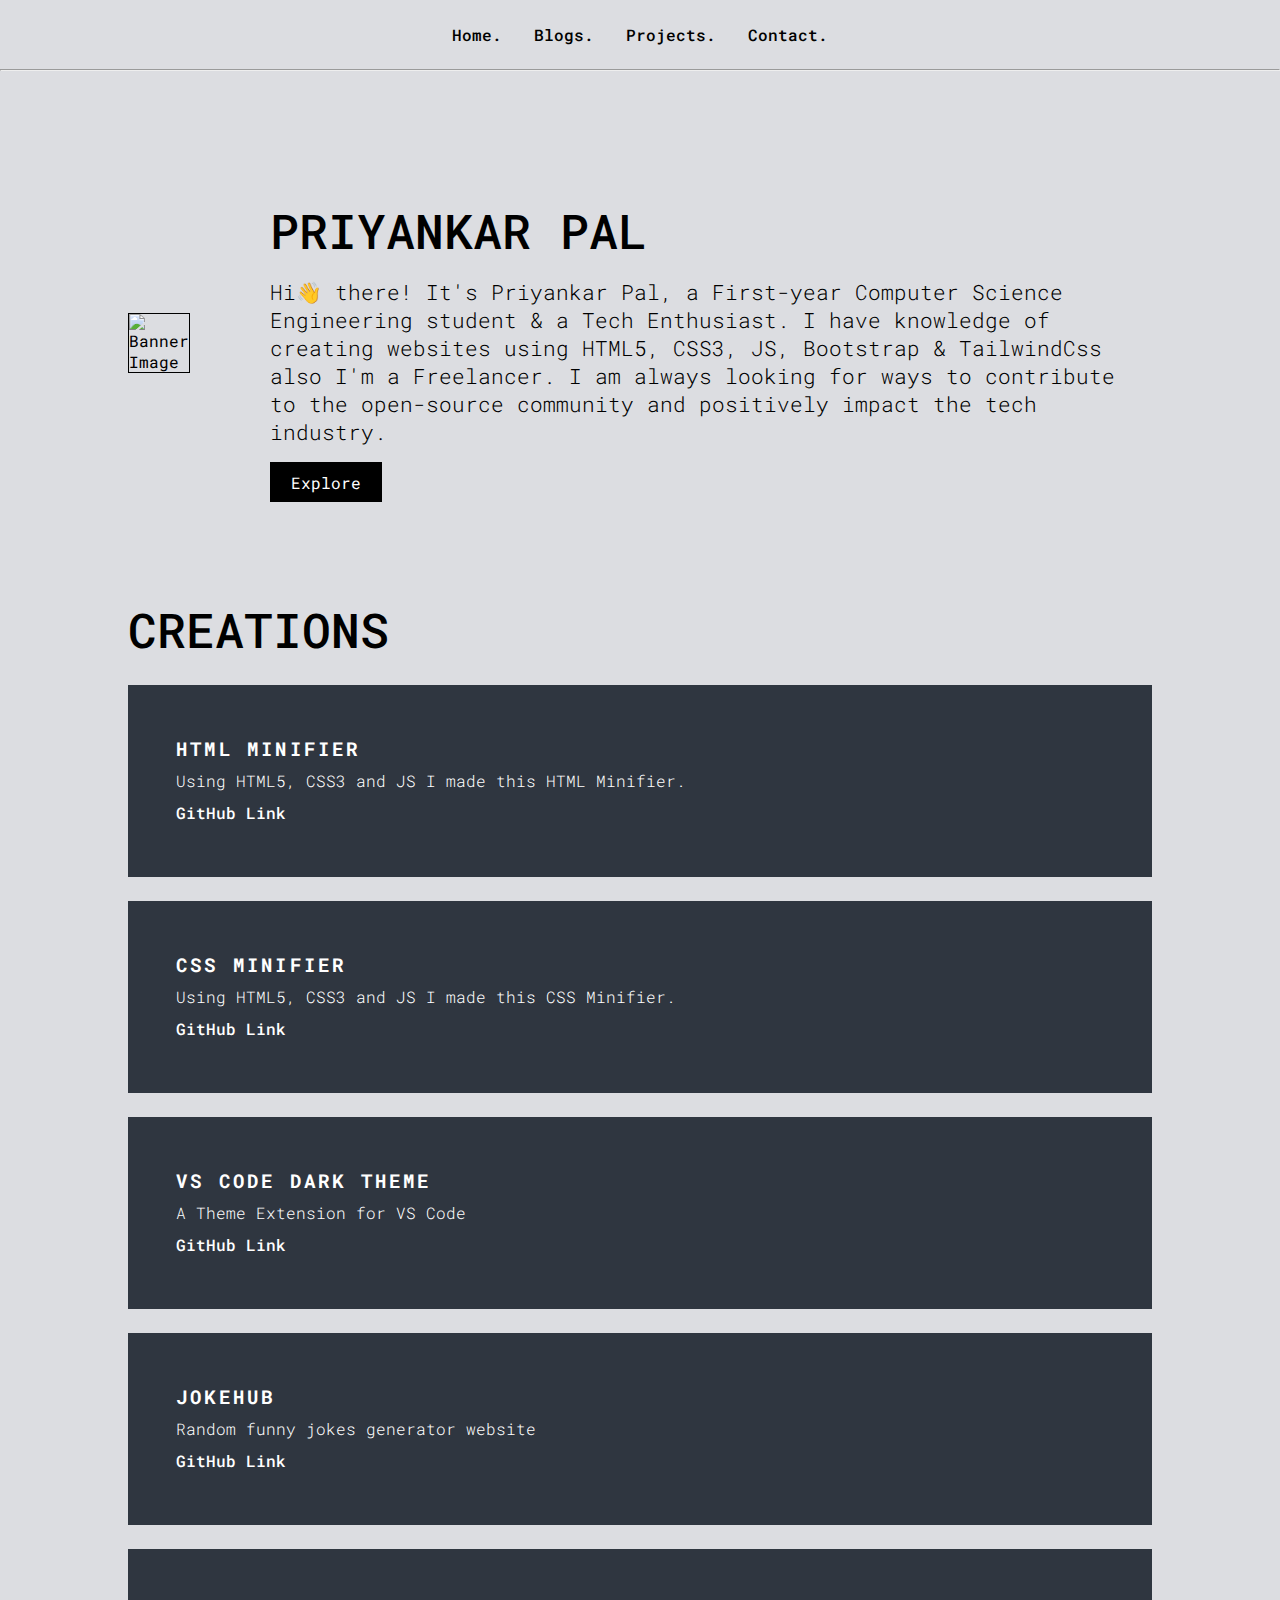
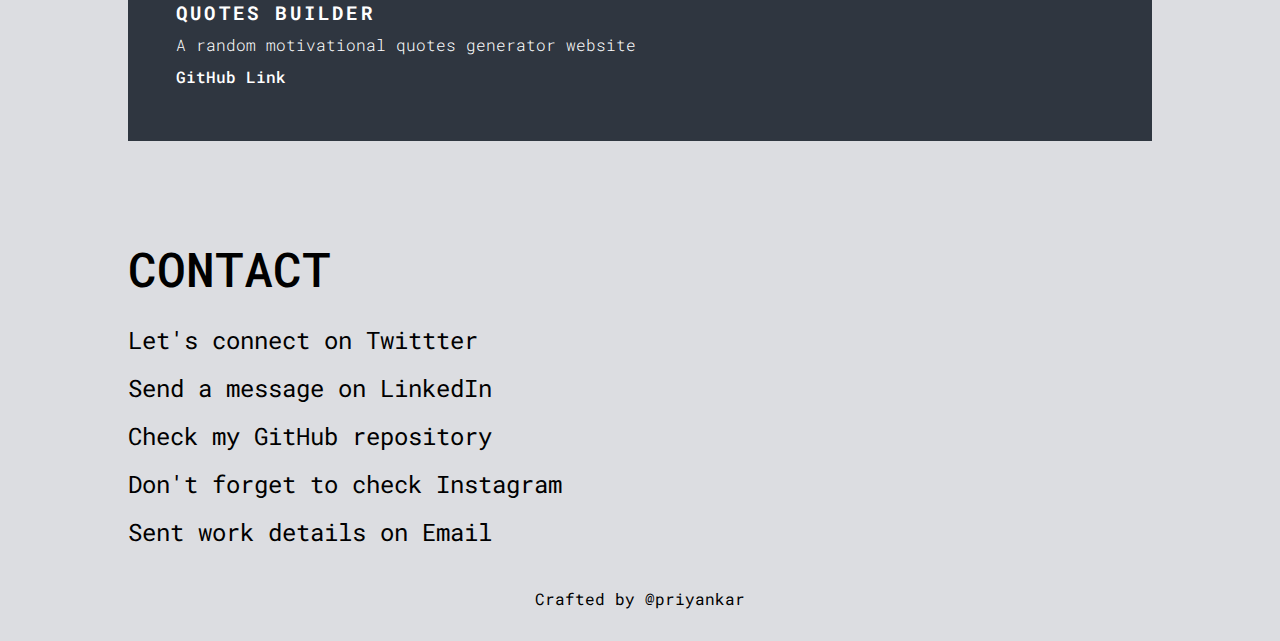
==== index.html @ 9cdda9f2 "New code added" ====
<!DOCTYPE html>
<html lang="en">
<head>
    <meta charset="UTF-8">
    <meta http-equiv="X-UA-Compatible" content="IE=edge">
    <meta name="viewport" content="width=device-width, initial-scale=1.0">
    <title>It's Priyankar</title>
    <link rel="shortcut icon" href="/images/img.jpg" type="image/x-icon">
    <link rel="stylesheet" href="/SCSS/style.css">
</head>
<body>
    <!--  nav bar section -->
    <nav>
        <ul class="nav-items">
            <li><a href="index.html">Home.</a></li>
            <li><a href="https://hashnode.com/@priyankarpal" target="_blank">Blogs.</a></li>
            <li><a href="#projects-section">Projects.</a></li>
            <li><a href="#">Contact.</a></li>
        </ul>
    </nav>
    <hr>
    <!-- Banner section -->
    <section id="banner">
        <div class="left-bg">
            <img src="/images/img.jpg" class="banner-img" alt="Banner Image">
        </div>
        <div class="right-bg">
            <h2 class="name">Priyankar Pal</h2>
            <p class="desc">Hi👋 there! It's Priyankar Pal, a First-year Computer Science Engineering student & a Tech
                Enthusiast. I
                have knowledge
                of creating websites using HTML5, CSS3, JS, Bootstrap & TailwindCss also I'm a Freelancer. I am always
                looking for ways
                to contribute to the open-source community and positively impact the tech industry.</p>
            <div class="btn"><a href="#projects-section">Explore</a></div>
        </div>

    </section>

    <!-- Projects section -->
    <section id="projects-section">
        <h2 class="name">Creations</h2>

        <div class="card">
            <h3>HTML Minifier</h3>
            <p>Using HTML5, CSS3 and JS I made this HTML Minifier. </p>
            <a class="prj-link" href="https://github.com/priyankarpal/HTMLMinifier" target="_blank"><i
                    class="fa-brands fa-github"></i> GitHub Link</a>
        </div>
        <div class="card">
            <h3>CSS Minifier</h3>
            <p>Using HTML5, CSS3 and JS I made this CSS Minifier. </p>
            <a href="https://github.com/priyankarpal/CSSMinifier" target="_blank" class="prj-link"><i
                    class="fa-brands fa-github"></i> GitHub Link</a>

        </div>
        <div class="card">
            <h3>VS Code Dark Theme</h3>
            <p>A Theme Extension for VS Code </p>
            <a href="https://github.com/priyankarpal/DarkThemeVsCode" class="prj-link" target="_blank"><i
                    class="fa-brands fa-github"></i> GitHub Link</a>

        </div>
        <div class="card">
            <h3>JokeHub</h3>
            <p>Random funny jokes generator website </p>
            <a href="https://github.com/priyankarpal/JokeHub" class="prj-link" target="_blank"><i
                    class="fa-brands fa-github"></i>
                GitHub Link</a>

        </div>
        <div class="card">
            <h3>Quotes Builder</h3>
            <p>A random motivational quotes generator website </p>
            <a href="https://github.com/priyankarpal/quotesbuilder" target="_blank" class="prj-link"><i
                    class="fa-brands fa-github"></i> GitHub
                Link</a>

        </div>
    </section>
    <!-- Contact Sections -->

    <section id="contact-section">
        <h2 class="name">Contact</h2>
        <ul>
            <li><a href="https://twitter.com/priyankarpal" target="_blank">Let's connect on Twittter</a></li>
            <li><a href="https://linkedin.com/in/priyankarpal" target="_blank">Send a message on LinkedIn</a></li>
            <li><a href="https://github.com/priyankarpal" target="_blank">Check my GitHub repository</a></li>
            <li><a href="https://instagram.com/priyankarpal1" target="_blank">Don't forget to check Instagram</a></li>
            <li><a href="mailto:priyankarpal9@gmail.com"></a>Sent work details on Email</li>



        </ul>
    </section>

    <footer>Crafted by @priyankar</footer>
    <!-- Fontawesome icon -->
    <script src="https://kit.fontawesome.com/9228e186f4.js" crossorigin="anonymous"></script>
</body>
</html>
---- SCSS/style.css ----
@import url("https://fonts.googleapis.com/css2?family=Roboto+Mono:wght@300;500&display=swap");
*:hover {
  cursor: url("https://img.icons8.com/ios/50/000000/cursor.png"), auto;
}

@media screen and (max-width: 768px) {
  .nav-items {
    align-items: center;
  }
  .nav-items li,
.nav-items a {
    font-size: 0.5rem;
    margin-block: 1rem;
  }
  #banner {
    flex-direction: column;
    align-items: center;
    gap: 2rem;
  }
  #banner .banner-img {
    height: 15rem;
  }
  #banner .name {
    font-size: 2rem;
  }
  #banner .desc {
    font-size: 1rem;
  }
  #banner .btn {
    height: 2rem;
    width: 5rem;
  }
}
* {
  margin: 0;
  padding: 0;
  box-sizing: border-box;
  font-family: "Roboto Mono", monospace;
  text-decoration: none;
  list-style: none;
}

body {
  height: 100vh;
  width: 100vw;
  background-color: #dcdde1;
}

.nav-items {
  display: flex;
  justify-content: center;
  align-items: center;
  margin-block: 1.5rem;
}
.nav-items li {
  margin-inline: 1rem;
}
.nav-items li a {
  color: #000;
  font-size: 1rem;
  font-weight: 500;
}
.nav-items li a:hover {
  color: #2f3640;
}

#banner {
  display: flex;
  justify-content: center;
  align-items: center;
  width: 80vw;
  margin-inline: auto;
  margin-top: 7rem;
  gap: 5rem;
}
#banner .banner-img {
  border: 0.1rem solid #000;
  height: 23rem;
}
#banner .name {
  font-size: 3rem;
  font-weight: 500;
  color: #000;
  margin-block: 1rem;
  text-transform: uppercase;
}
#banner .desc {
  font-size: 1.3rem;
  font-weight: 300;
  color: #000;
  margin-block: 1rem;
}
#banner .btn,
#banner a {
  color: #fff;
  background-color: #000;
  height: 2.5rem;
  width: 7rem;
  display: flex;
  justify-content: center;
  align-items: center;
}
#banner .btn:hover,
#banner a:hover {
  background-color: #2f3640;
}

#projects-section {
  flex-direction: column;
  width: 80vw;
  margin-inline: auto;
  margin-top: 6rem;
}
#projects-section .name {
  font-size: 3rem;
  font-weight: 500;
  color: #000;
  margin-block: 1rem;
  text-transform: uppercase;
}

.card {
  font-weight: 300;
  padding: 3rem;
  line-height: 2rem;
  margin-block: 1.5rem;
  color: #fff;
  max-height: 50vh;
  background-color: #2f3640;
}
.card h3 {
  text-transform: uppercase;
  letter-spacing: 0.2rem;
}
.card .prj-link {
  font-weight: 500;
  color: #fff;
}
.card .prj-link:hover {
  color: #000;
}
.card:hover {
  background-color: #718093;
}

#contact-section {
  flex-direction: column;
  width: 80vw;
  margin-inline: auto;
  margin-top: 6rem;
}
#contact-section .name {
  font-size: 3rem;
  font-weight: 500;
  color: #000;
  margin-block: 1rem;
  text-transform: uppercase;
}
#contact-section li,
#contact-section a {
  font-size: 1.5rem;
  color: #000;
}
#contact-section li:hover,
#contact-section a:hover {
  color: #2f3640;
}
#contact-section ul {
  line-height: 3rem;
}

footer {
  display: flex;
  justify-content: center;
  align-items: center;
  padding-block: 2rem;
}/*# sourceMappingURL=style.css.map */
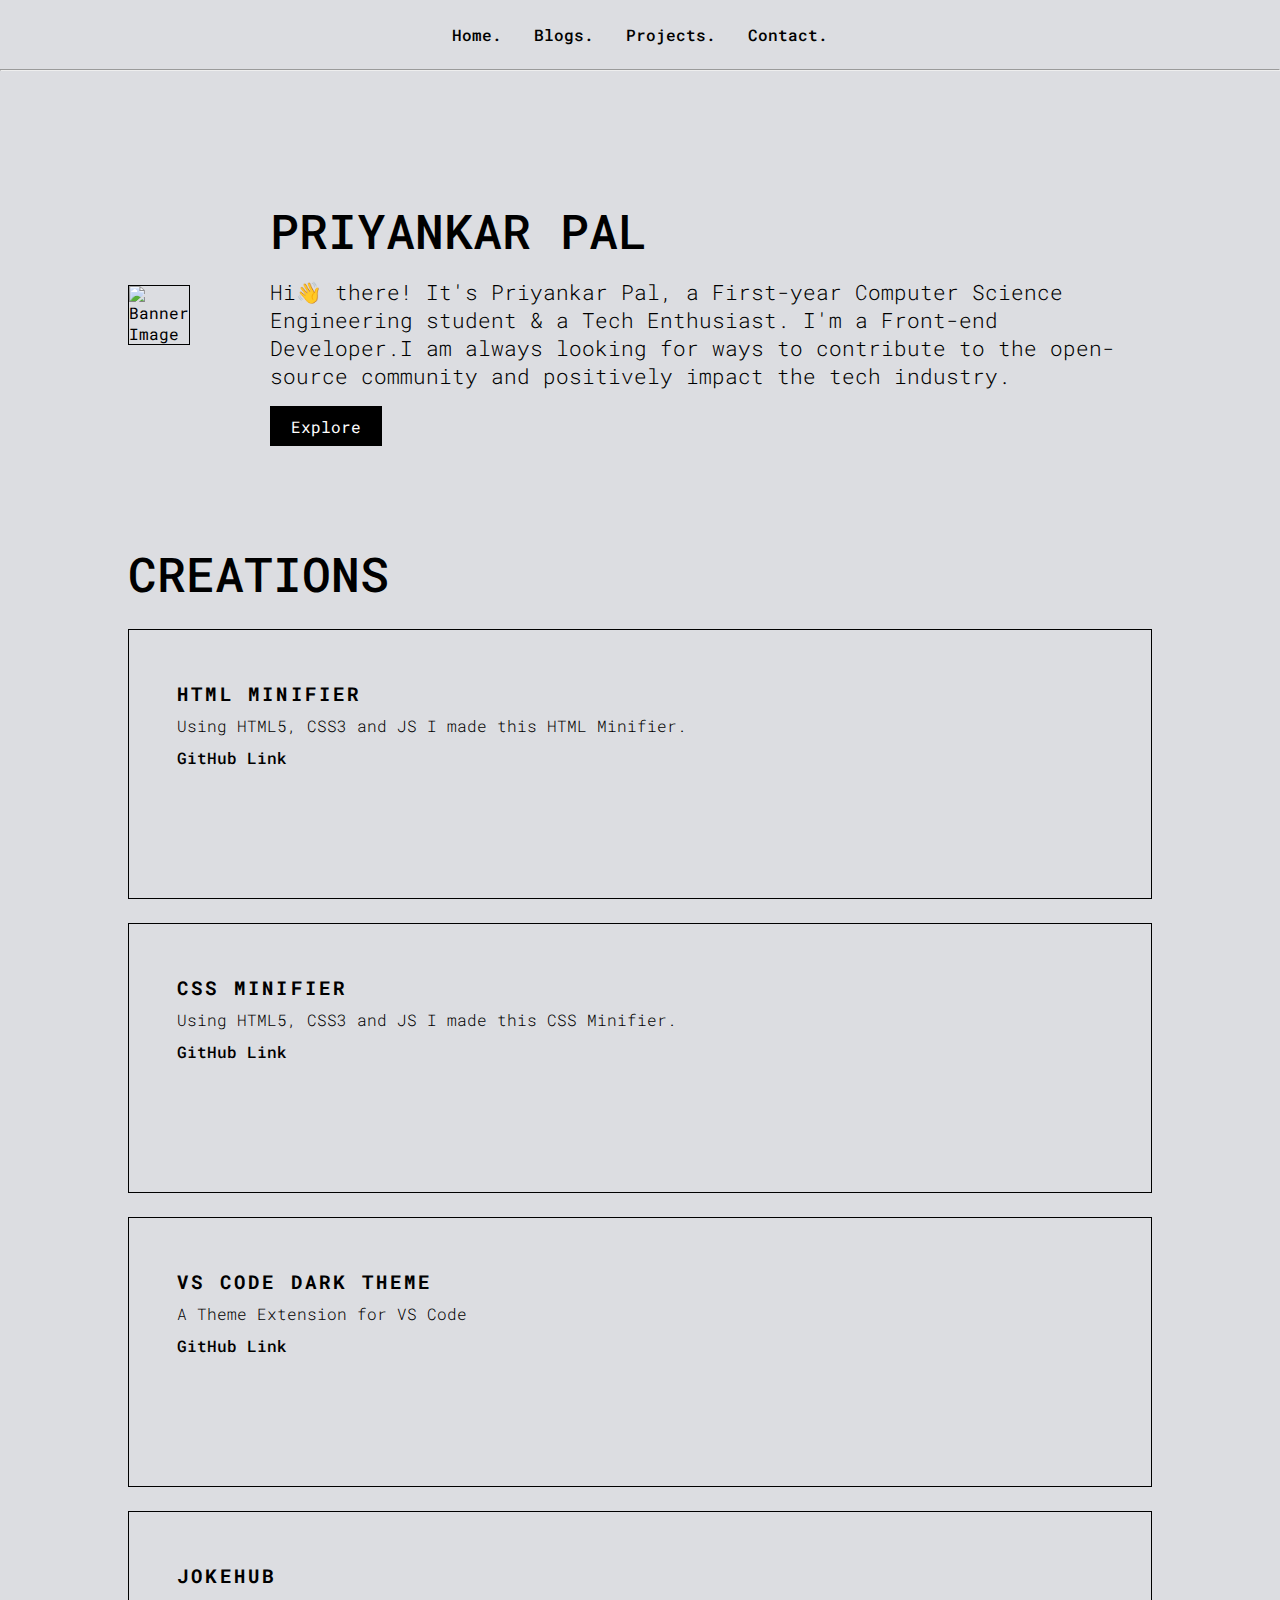
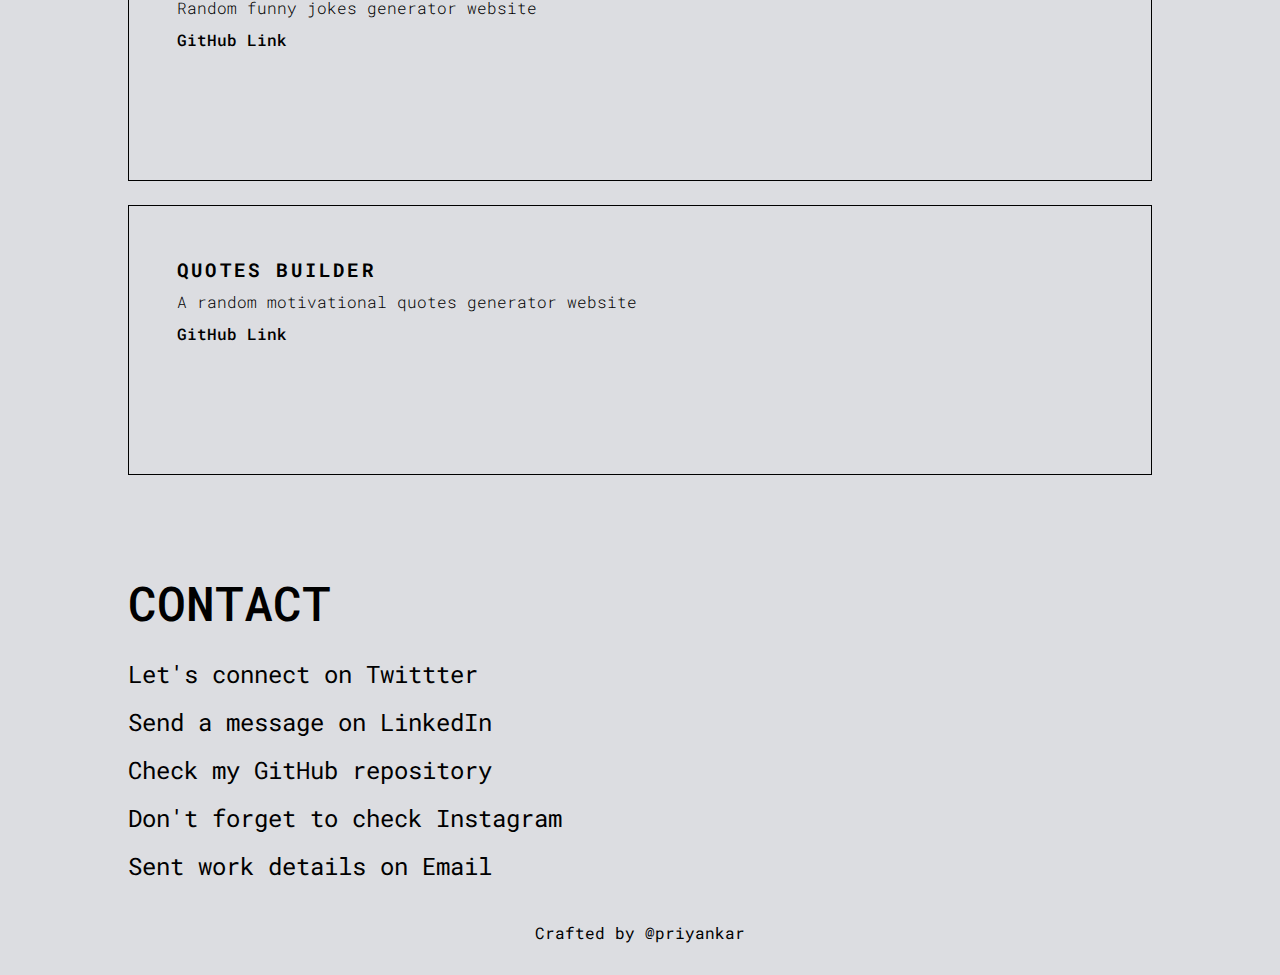
==== commit a7573177: "About udated" ====
--- a/index.html
+++ b/index.html
@@ -27,9 +27,7 @@
         <div class="right-bg">
             <h2 class="name">Priyankar Pal</h2>
             <p class="desc">Hi👋 there! It's Priyankar Pal, a First-year Computer Science Engineering student & a Tech
-                Enthusiast. I
-                have knowledge
-                of creating websites using HTML5, CSS3, JS, Bootstrap & TailwindCss also I'm a Freelancer. I am always
+                Enthusiast. I'm a Front-end Developer.I am always
                 looking for ways
                 to contribute to the open-source community and positively impact the tech industry.</p>
             <div class="btn"><a href="#projects-section">Explore</a></div>
--- a/SCSS/style.css
+++ b/SCSS/style.css
@@ -124,23 +124,19 @@
   padding: 3rem;
   line-height: 2rem;
   margin-block: 1.5rem;
-  color: #fff;
-  max-height: 50vh;
-  background-color: #2f3640;
+  min-height: 30vh;
+  border: 0.1rem solid black;
 }
 .card h3 {
   text-transform: uppercase;
   letter-spacing: 0.2rem;
 }
 .card .prj-link {
+  color: #000;
   font-weight: 500;
-  color: #fff;
 }
 .card .prj-link:hover {
   color: #000;
-}
-.card:hover {
-  background-color: #718093;
 }
 
 #contact-section {
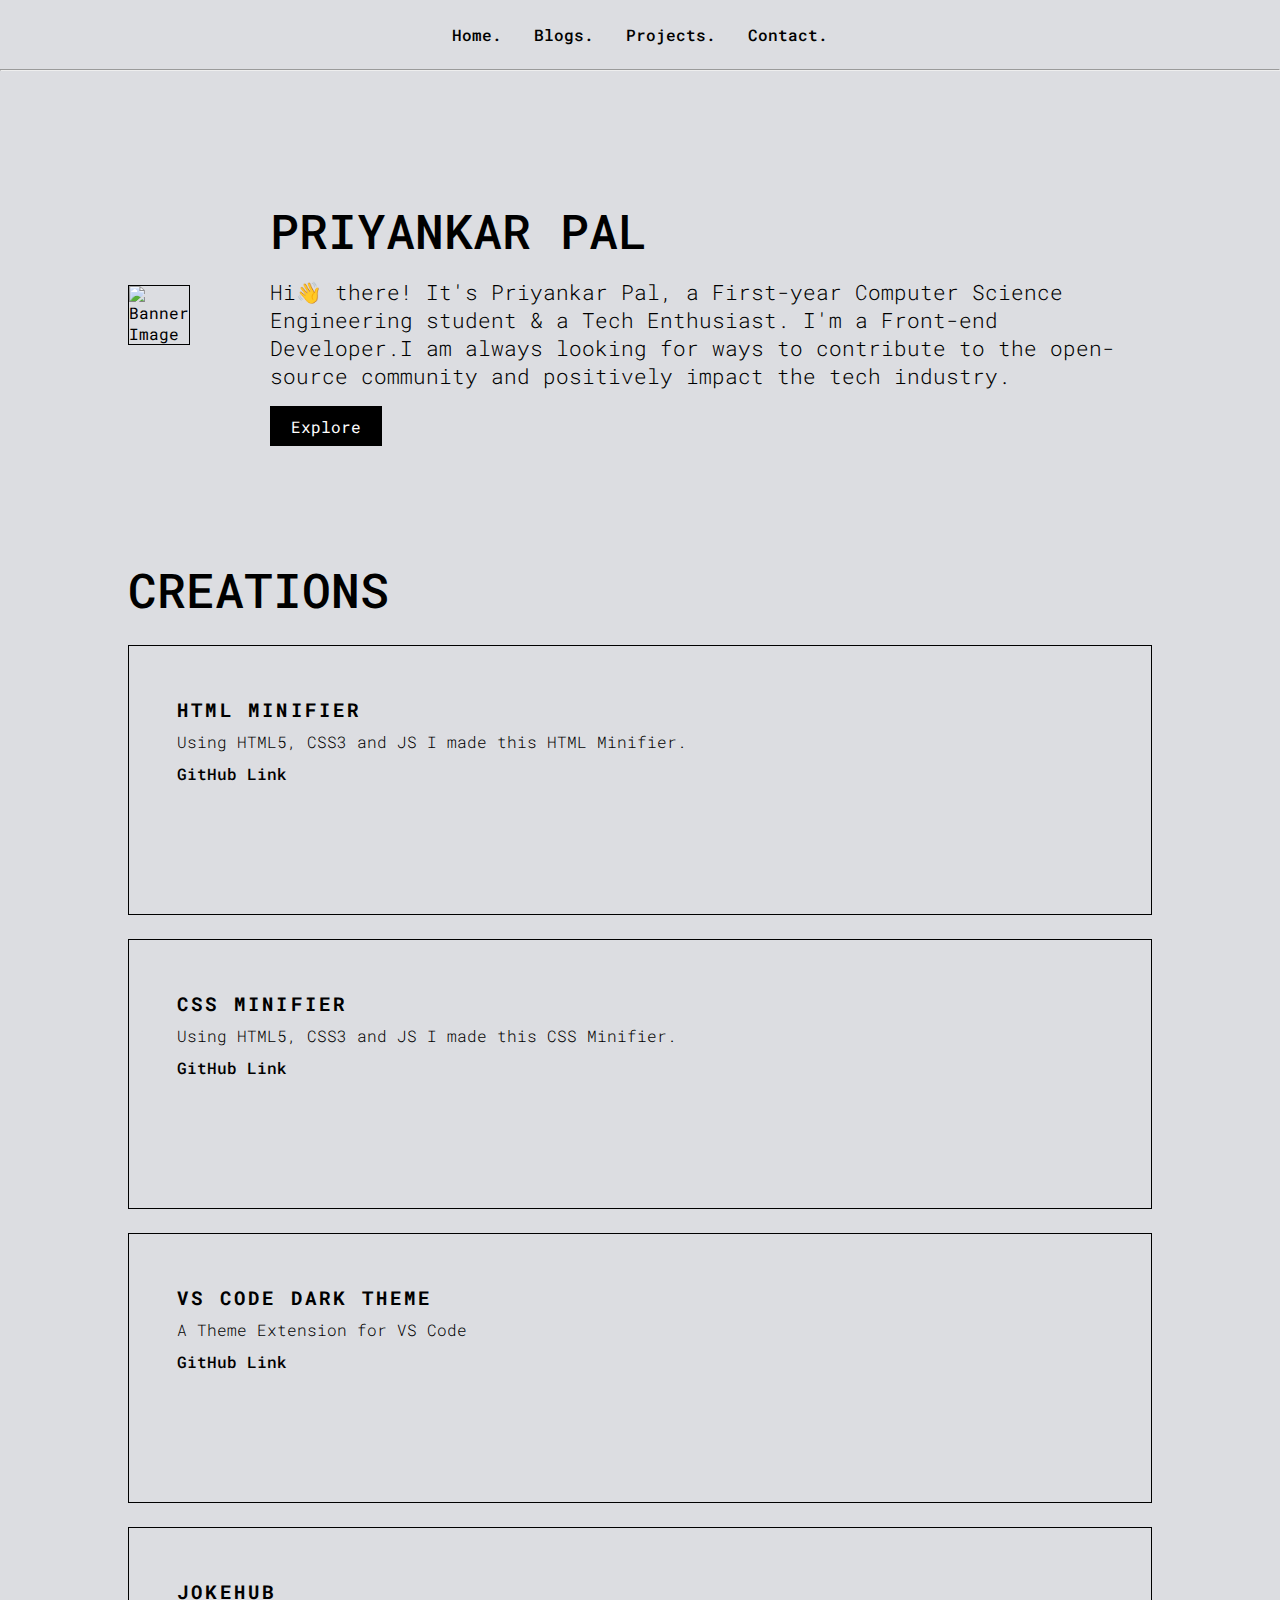
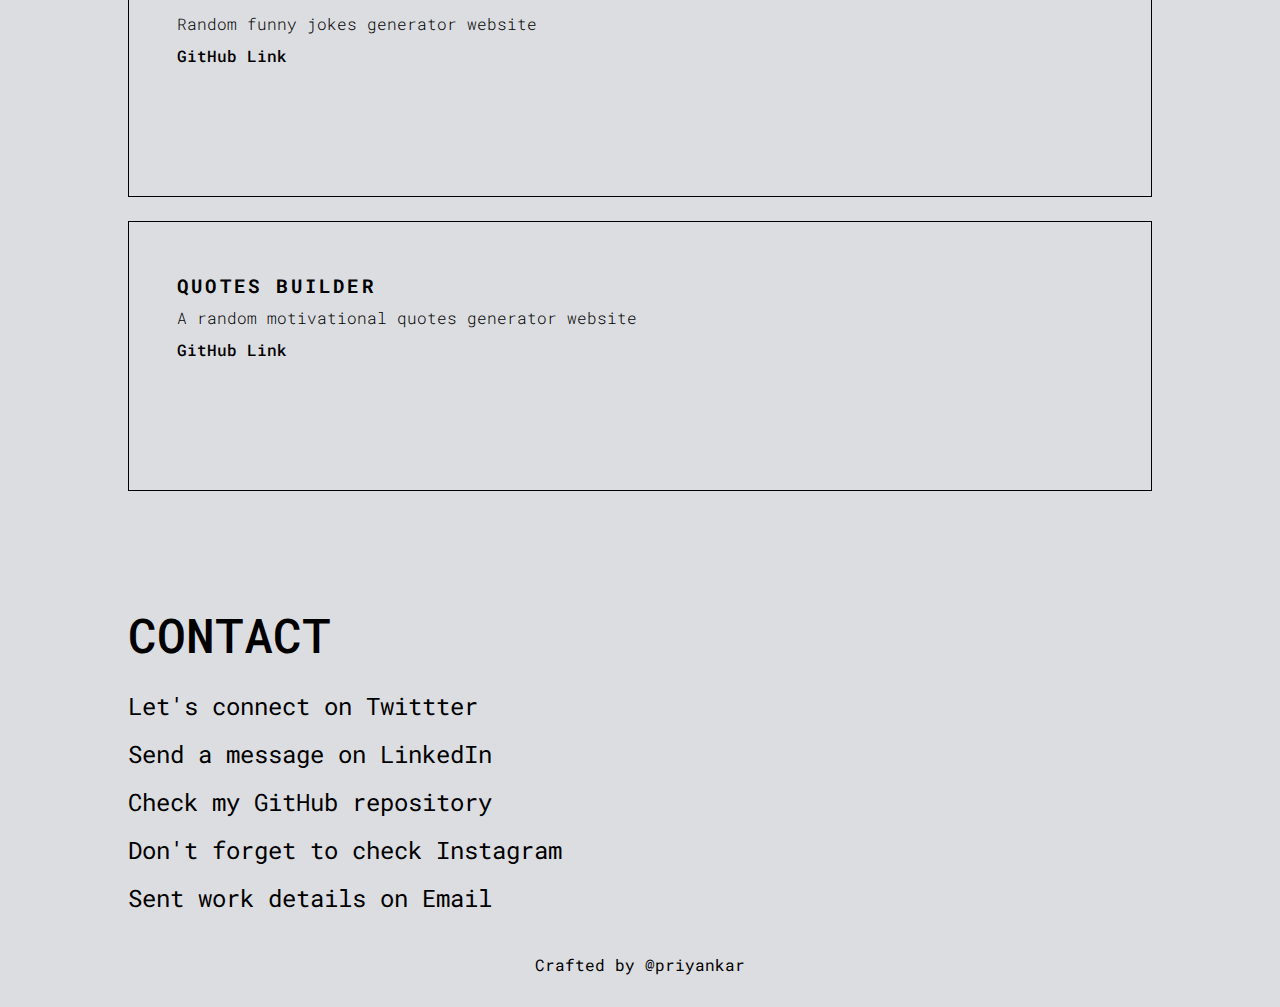
==== commit 46a21bc5: "udated" ====
--- a/index.html
+++ b/index.html
@@ -75,7 +75,12 @@
                 Link</a>
 
         </div>
+
     </section>
+
+
+
+
     <!-- Contact Sections -->
 
     <section id="contact-section">
--- a/SCSS/style.css
+++ b/SCSS/style.css
@@ -109,7 +109,7 @@
   flex-direction: column;
   width: 80vw;
   margin-inline: auto;
-  margin-top: 6rem;
+  margin-top: 7rem;
 }
 #projects-section .name {
   font-size: 3rem;
@@ -143,7 +143,7 @@
   flex-direction: column;
   width: 80vw;
   margin-inline: auto;
-  margin-top: 6rem;
+  margin-top: 7rem;
 }
 #contact-section .name {
   font-size: 3rem;
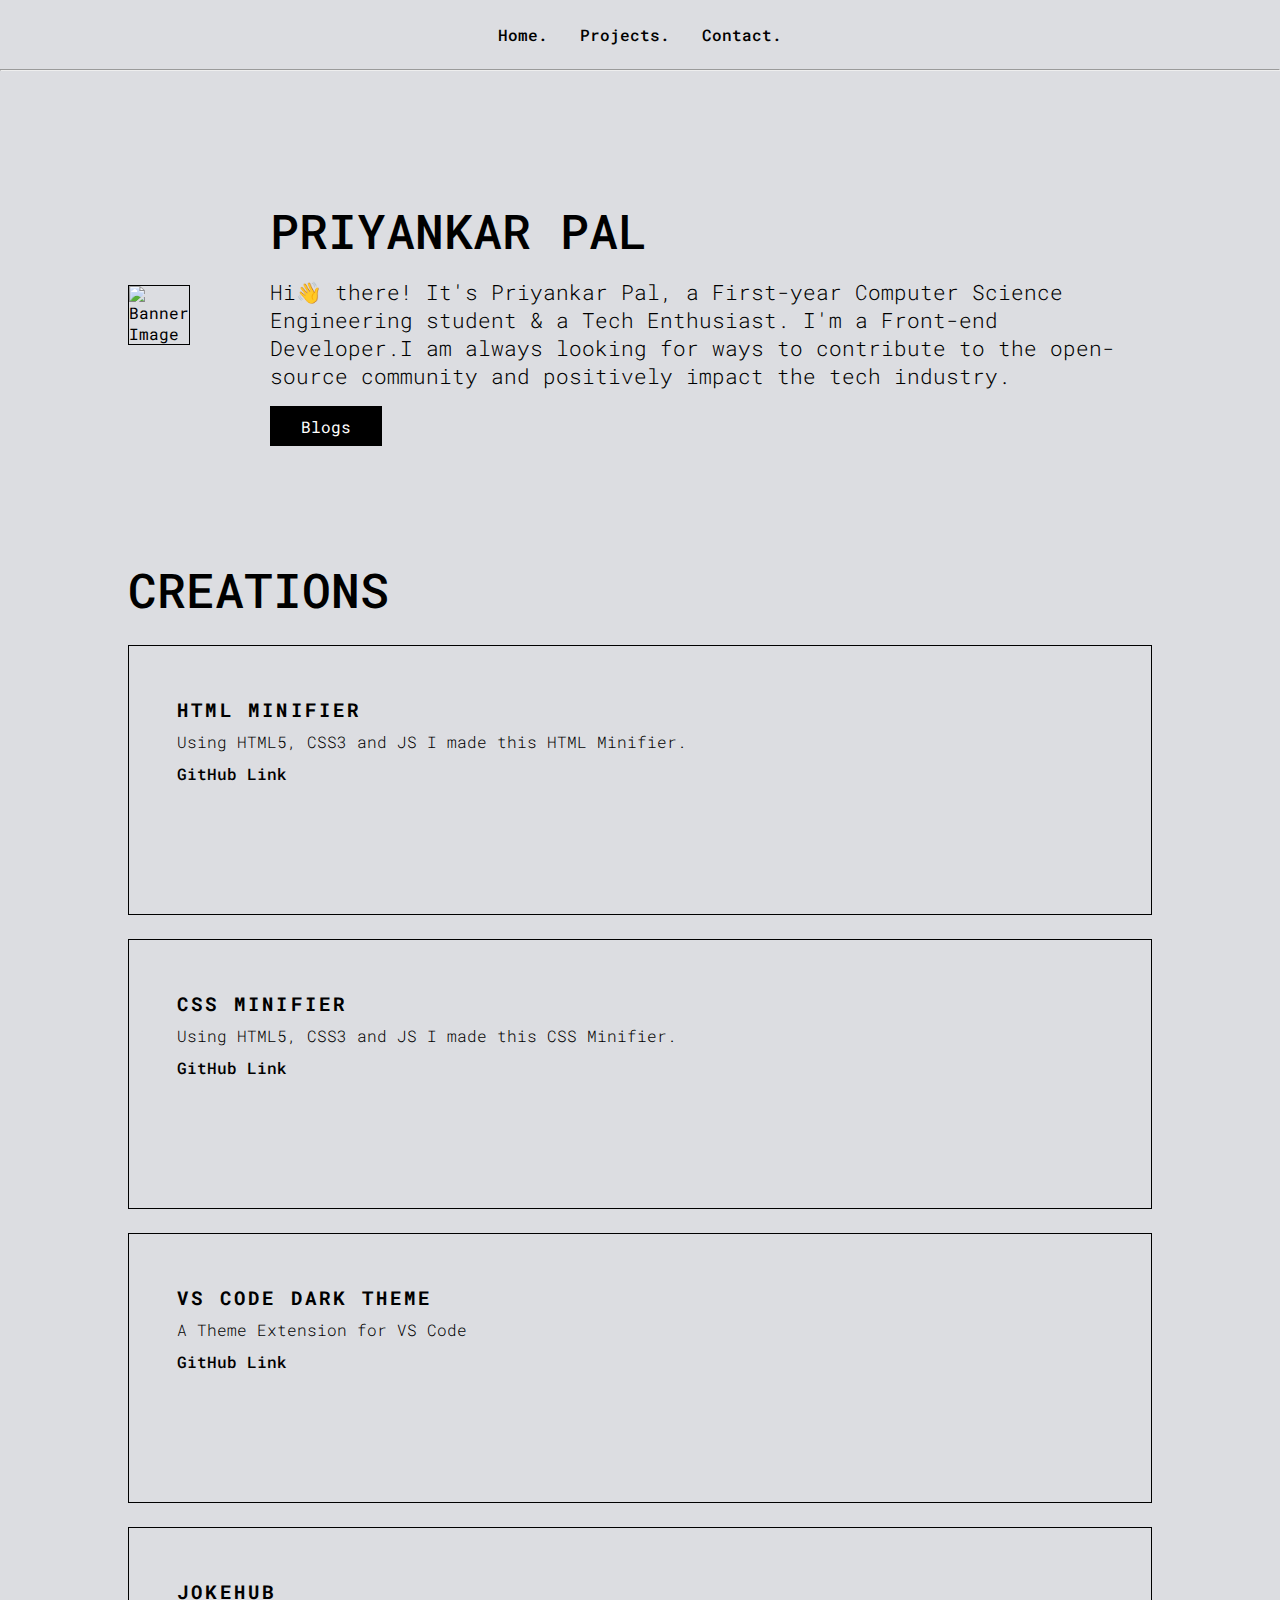
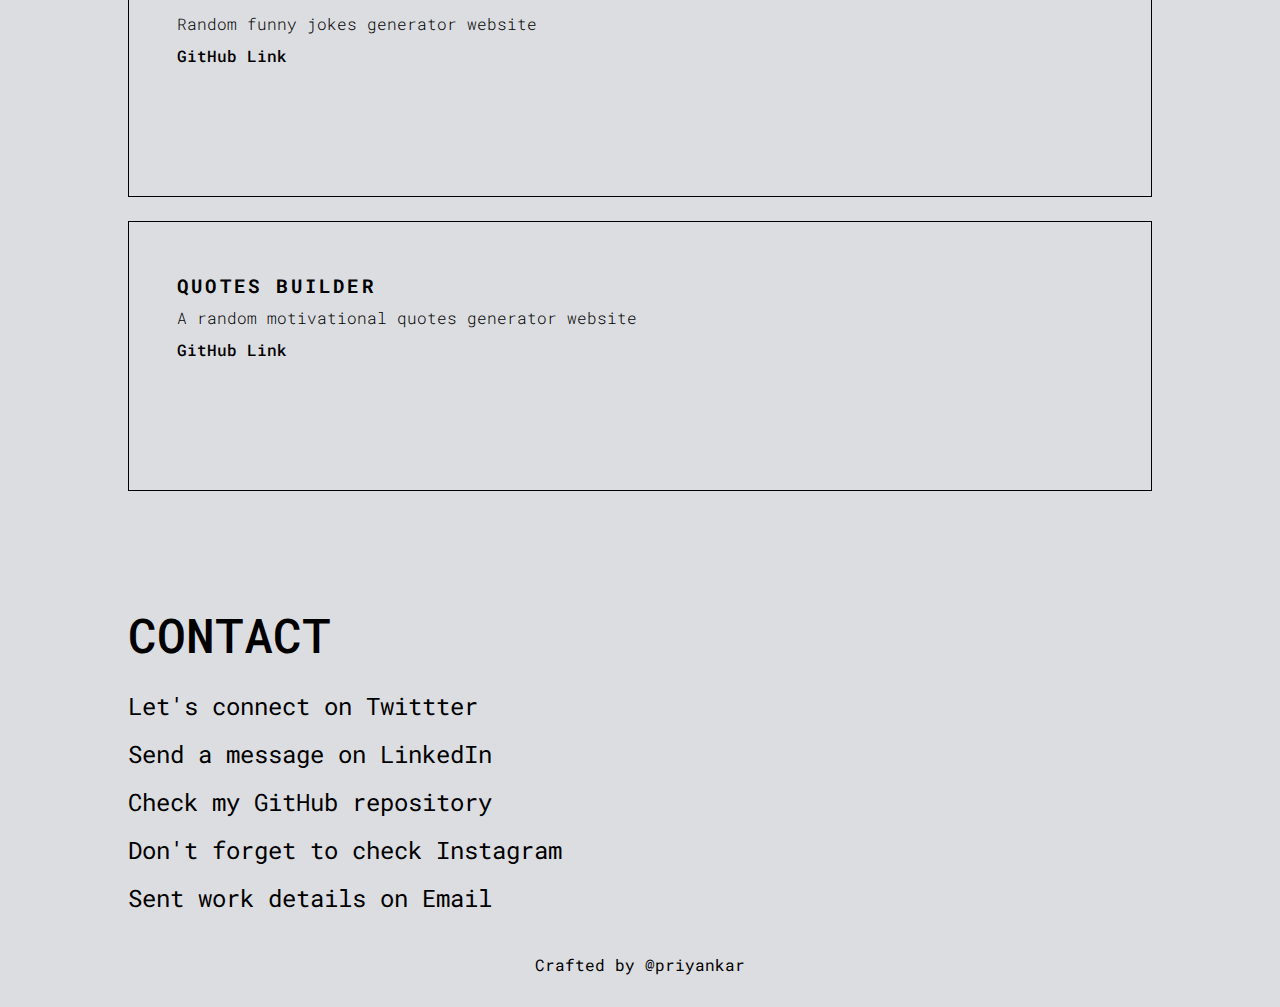
==== commit 436dd791: "Blogs added" ====
--- a/index.html
+++ b/index.html
@@ -13,7 +13,6 @@
     <nav>
         <ul class="nav-items">
             <li><a href="index.html">Home.</a></li>
-            <li><a href="https://hashnode.com/@priyankarpal" target="_blank">Blogs.</a></li>
             <li><a href="#projects-section">Projects.</a></li>
             <li><a href="#">Contact.</a></li>
         </ul>
@@ -30,7 +29,7 @@
                 Enthusiast. I'm a Front-end Developer.I am always
                 looking for ways
                 to contribute to the open-source community and positively impact the tech industry.</p>
-            <div class="btn"><a href="#projects-section">Explore</a></div>
+            <div class="btn"><a href="https://priyankarpal.hashnode.dev/" target="_blank">Blogs</a></div>
         </div>
 
     </section>
--- a/SCSS/style.css
+++ b/SCSS/style.css
@@ -3,22 +3,15 @@
   cursor: url("https://img.icons8.com/ios/50/000000/cursor.png"), auto;
 }
 
-@media screen and (max-width: 768px) {
-  .nav-items {
-    align-items: center;
-  }
-  .nav-items li,
-.nav-items a {
-    font-size: 0.5rem;
-    margin-block: 1rem;
+@media screen and (max-width: 48em) {
+  .nav-items li {
+    font-size: 0.2rem;
+    margin-block: 2rem;
   }
   #banner {
     flex-direction: column;
     align-items: center;
     gap: 2rem;
-  }
-  #banner .banner-img {
-    height: 15rem;
   }
   #banner .name {
     font-size: 2rem;
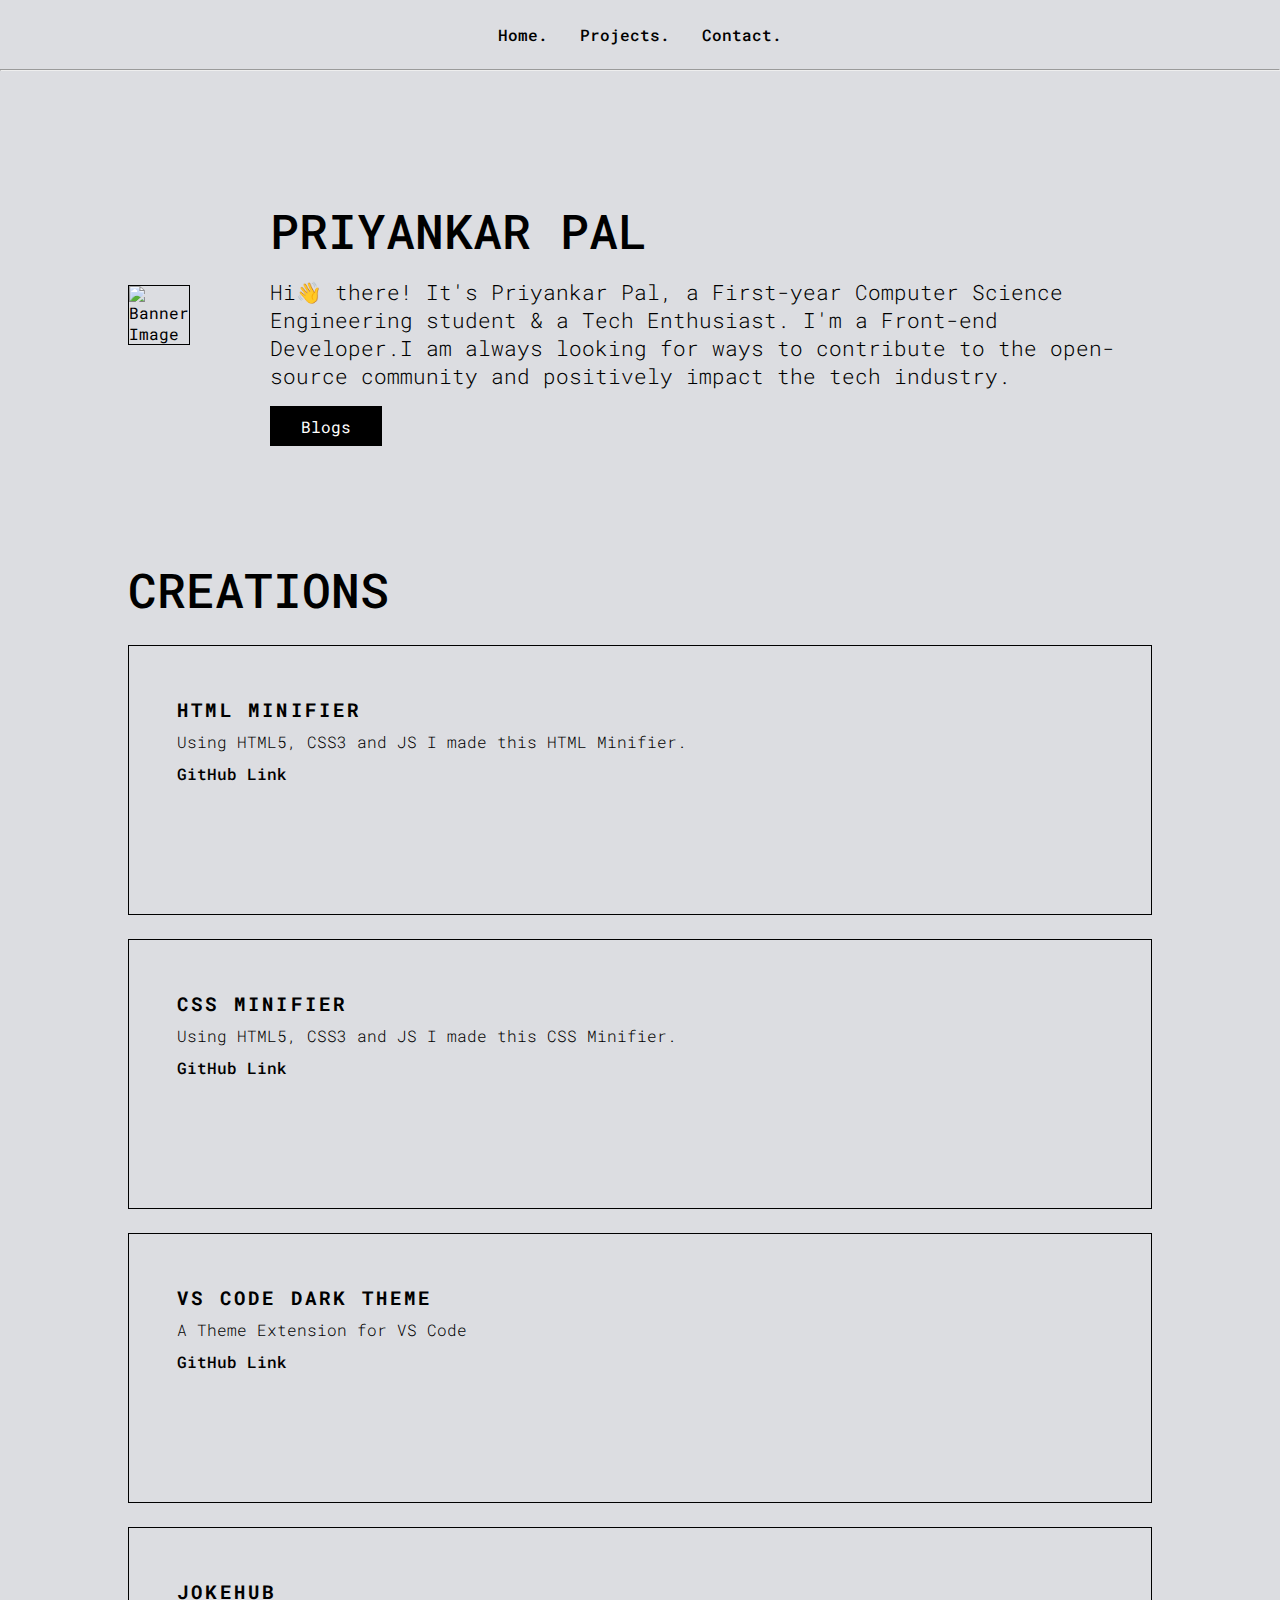
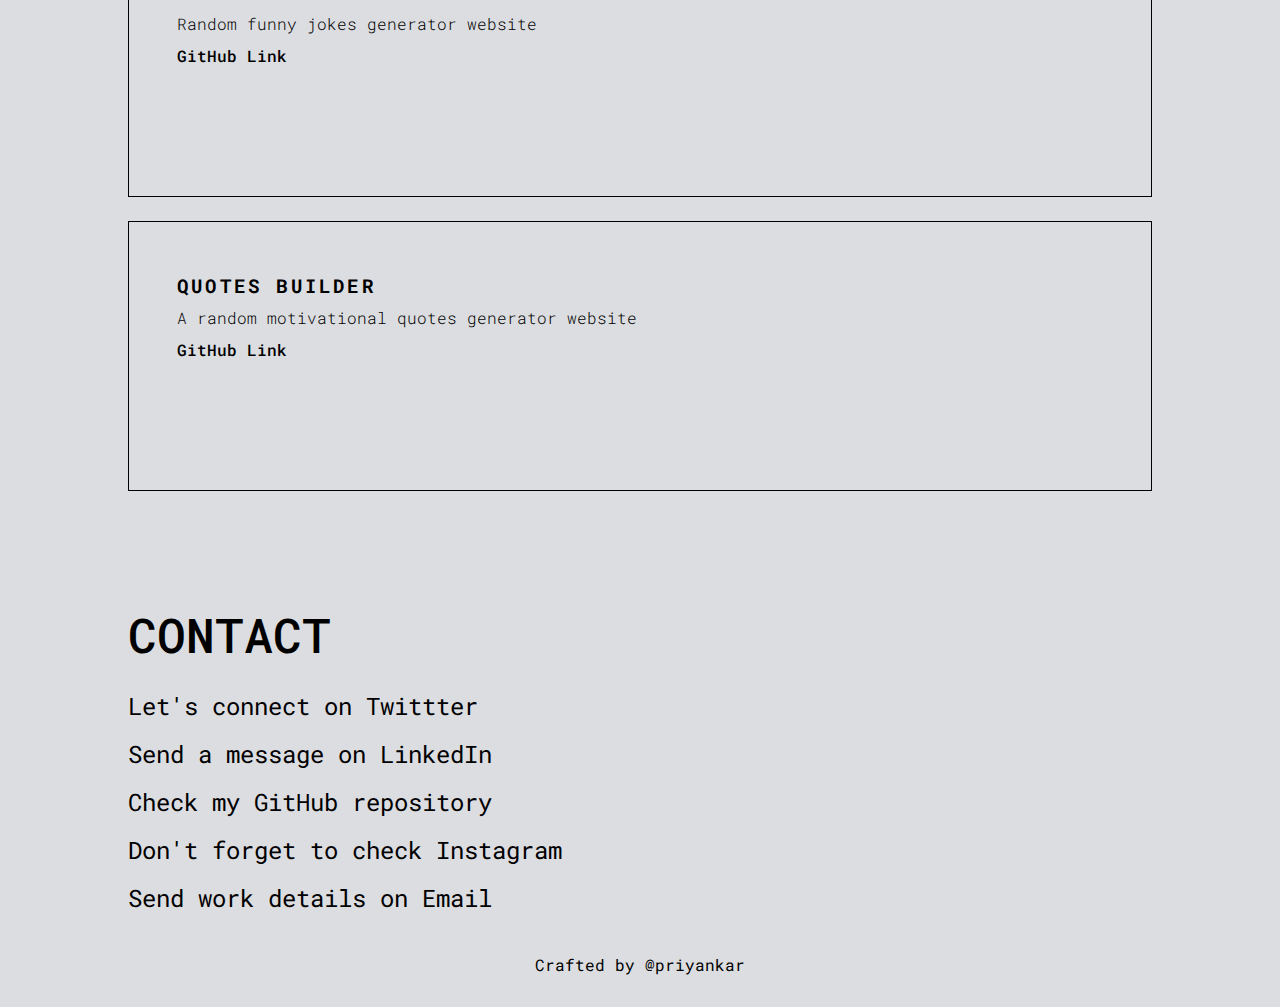
==== commit 04a275d4: "Updated" ====
--- a/index.html
+++ b/index.html
@@ -18,6 +18,7 @@
         </ul>
     </nav>
     <hr>
+
     <!-- Banner section -->
     <section id="banner">
         <div class="left-bg">
@@ -89,7 +90,7 @@
             <li><a href="https://linkedin.com/in/priyankarpal" target="_blank">Send a message on LinkedIn</a></li>
             <li><a href="https://github.com/priyankarpal" target="_blank">Check my GitHub repository</a></li>
             <li><a href="https://instagram.com/priyankarpal1" target="_blank">Don't forget to check Instagram</a></li>
-            <li><a href="mailto:priyankarpal9@gmail.com"></a>Sent work details on Email</li>
+            <li><a href="mailto:priyankarpal9@gmail.com"></a>Send work details on Email</li>
 
 
 
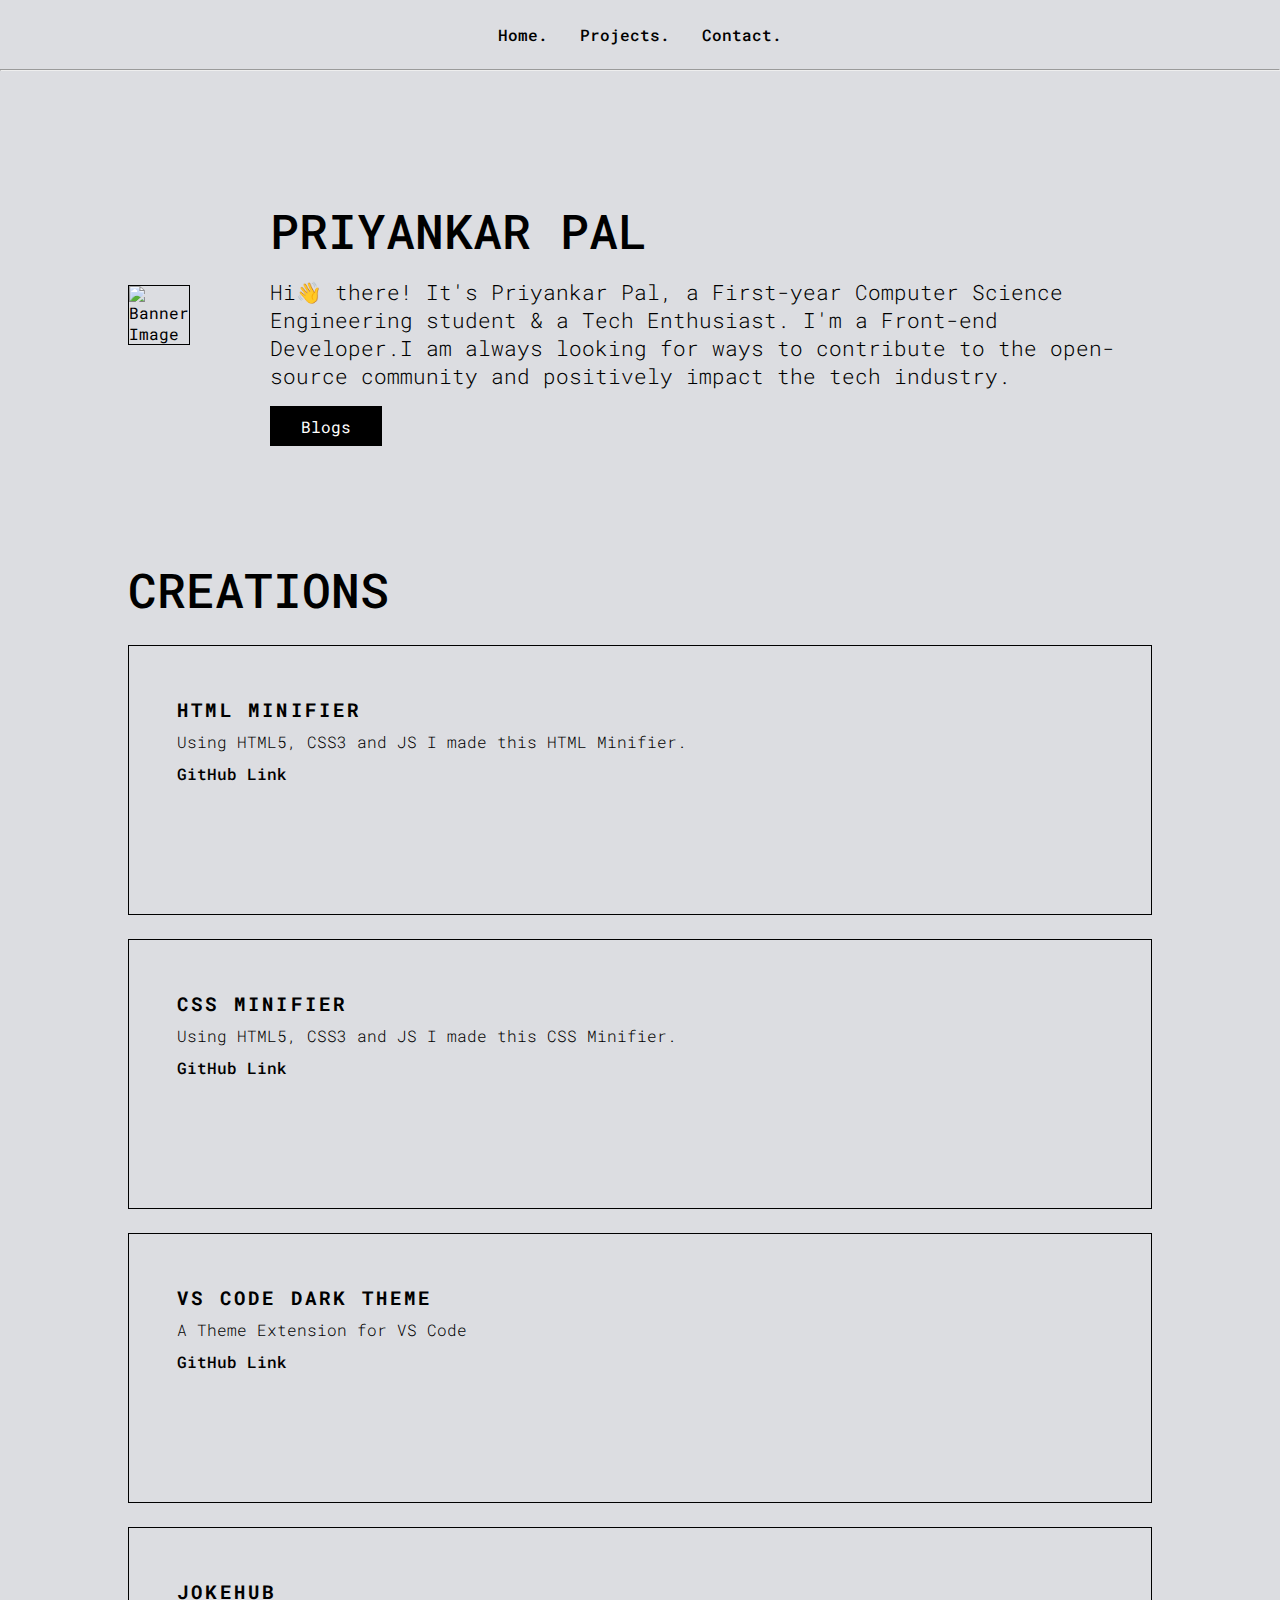
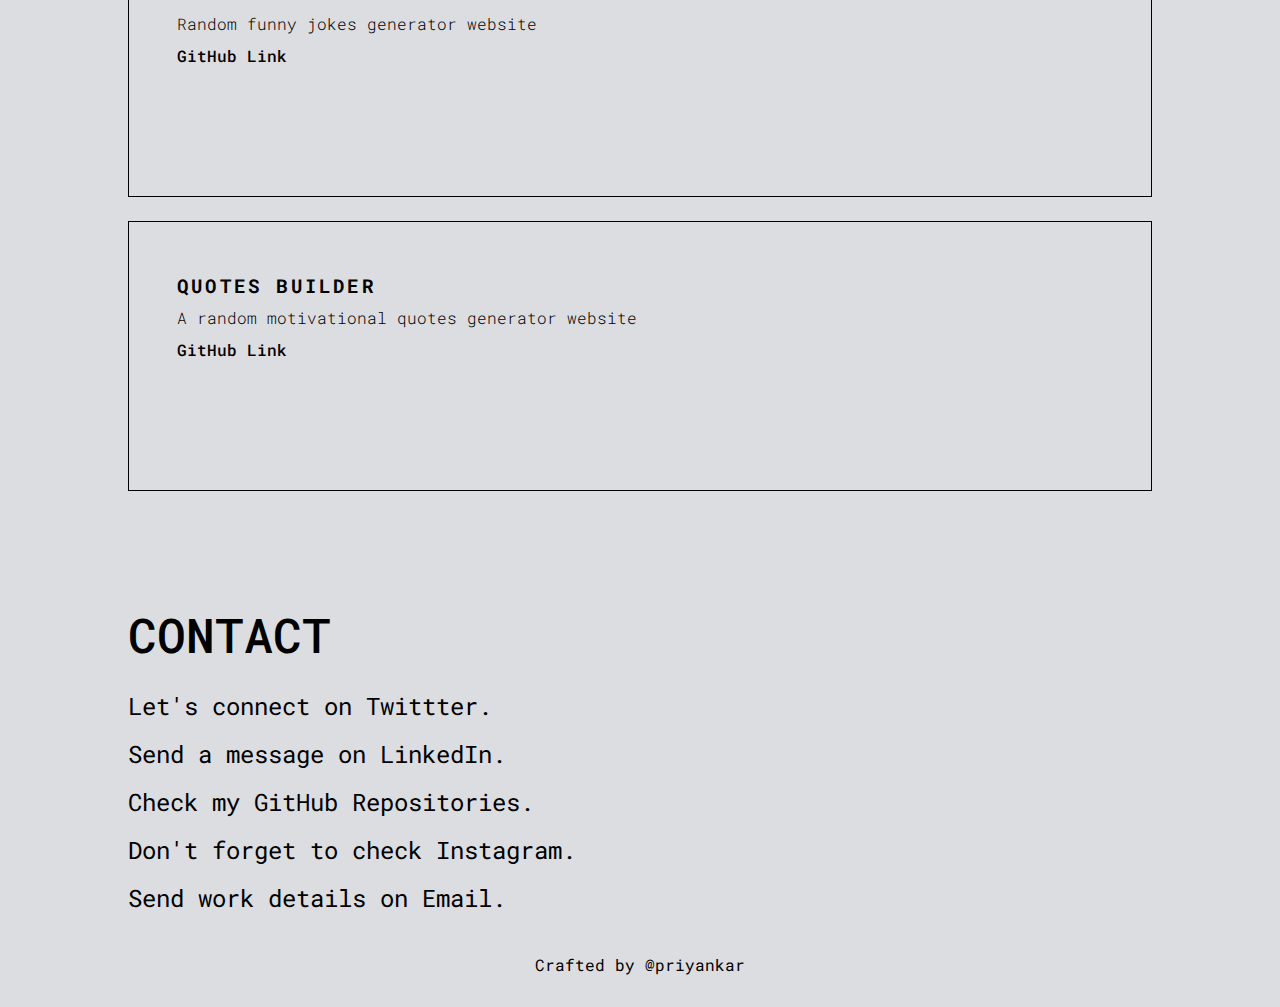
==== commit 18558ebf: "Updated" ====
--- a/index.html
+++ b/index.html
@@ -86,11 +86,11 @@
     <section id="contact-section">
         <h2 class="name">Contact</h2>
         <ul>
-            <li><a href="https://twitter.com/priyankarpal" target="_blank">Let's connect on Twittter</a></li>
-            <li><a href="https://linkedin.com/in/priyankarpal" target="_blank">Send a message on LinkedIn</a></li>
-            <li><a href="https://github.com/priyankarpal" target="_blank">Check my GitHub repository</a></li>
-            <li><a href="https://instagram.com/priyankarpal1" target="_blank">Don't forget to check Instagram</a></li>
-            <li><a href="mailto:priyankarpal9@gmail.com"></a>Send work details on Email</li>
+            <li><a href="https://twitter.com/priyankarpal" target="_blank">Let's connect on Twittter.</a></li>
+            <li><a href="https://linkedin.com/in/priyankarpal" target="_blank">Send a message on LinkedIn.</a></li>
+            <li><a href="https://github.com/priyankarpal" target="_blank">Check my GitHub Repositories.</a></li>
+            <li><a href="https://instagram.com/priyankarpal1" target="_blank">Don't forget to check Instagram.</a></li>
+            <li><a href="mailto:priyankarpal9@gmail.com"></a>Send work details on Email.</li>
 
 
 
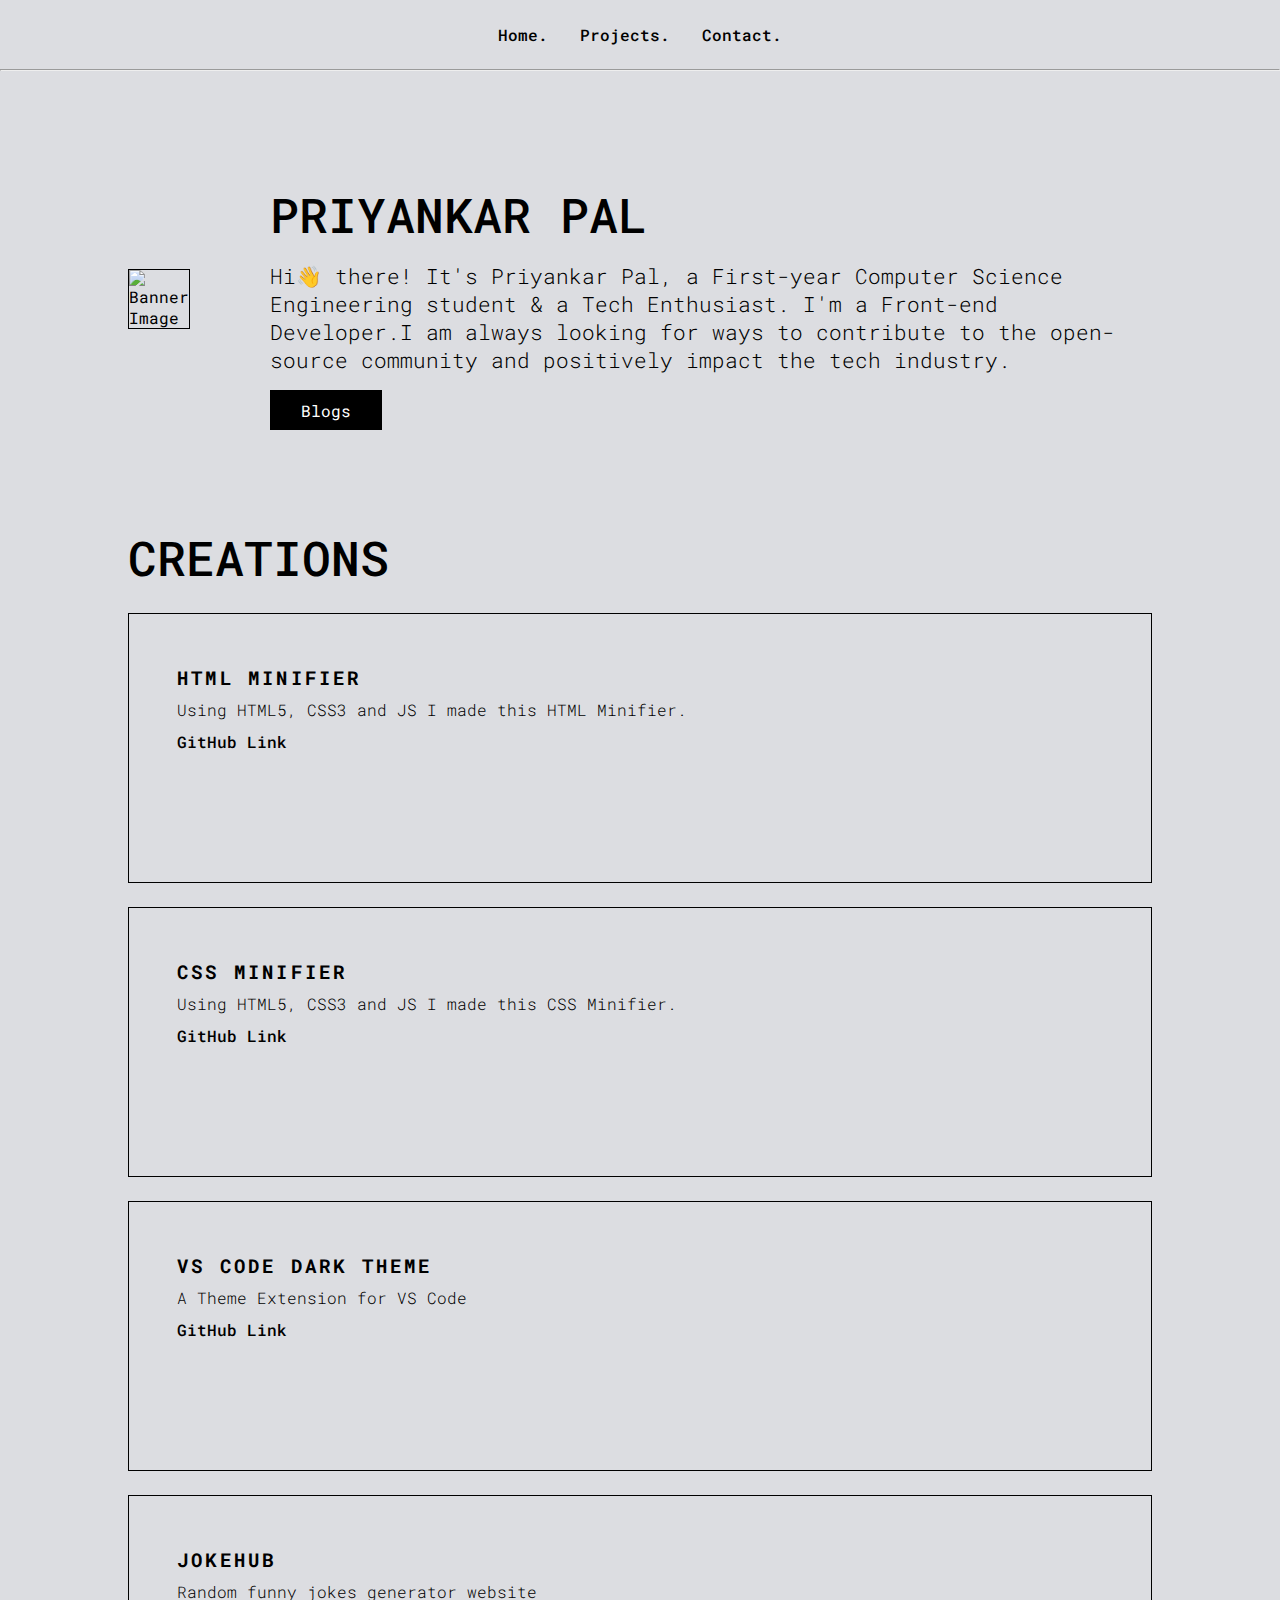
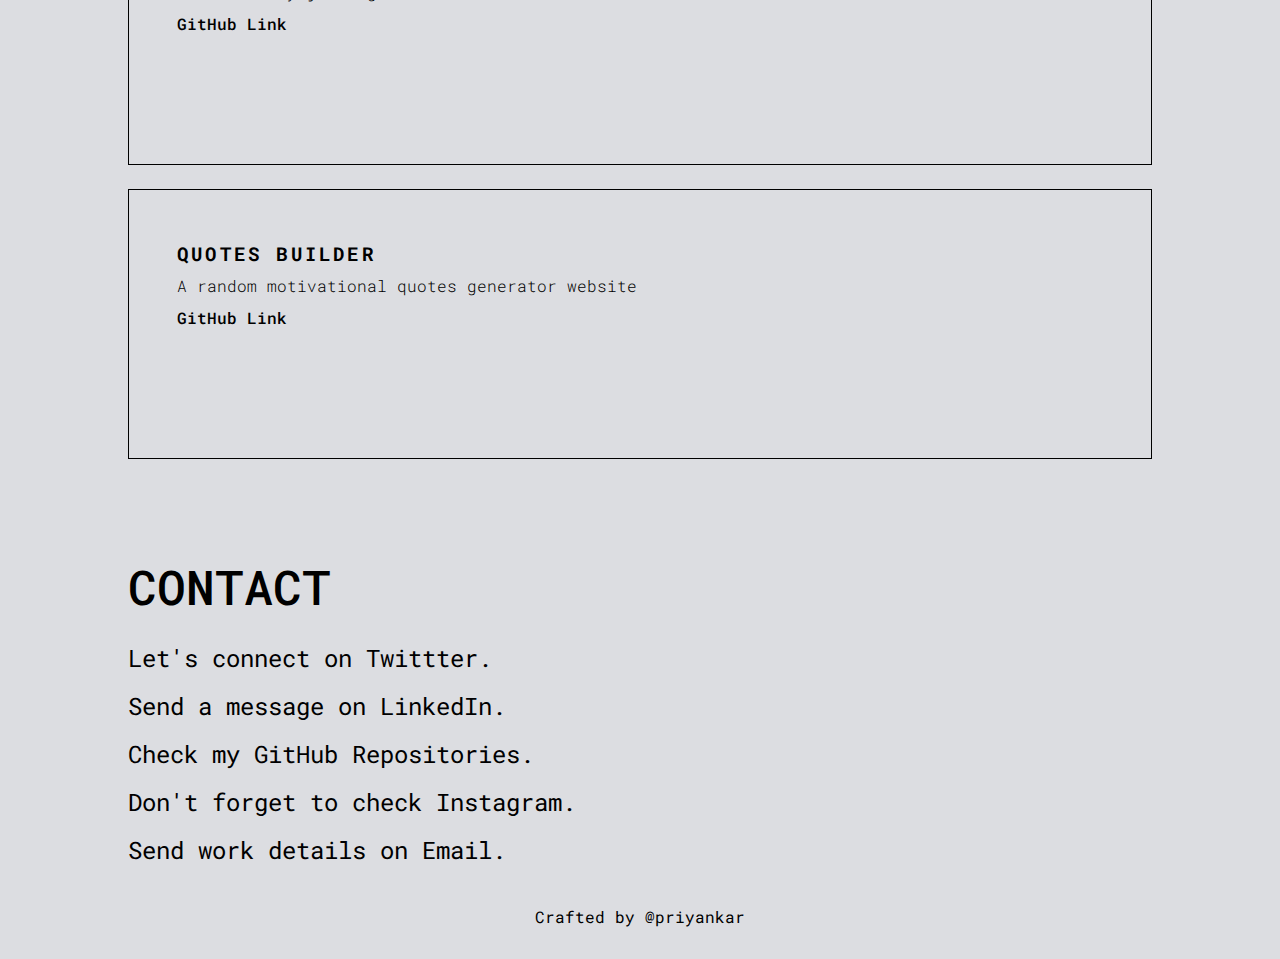
==== commit 9b29b4fe: "Contact added" ====
--- a/index.html
+++ b/index.html
@@ -14,7 +14,7 @@
         <ul class="nav-items">
             <li><a href="index.html">Home.</a></li>
             <li><a href="#projects-section">Projects.</a></li>
-            <li><a href="#">Contact.</a></li>
+            <li><a href="#contact-section">Contact.</a></li>
         </ul>
     </nav>
     <hr>
--- a/SCSS/style.css
+++ b/SCSS/style.css
@@ -6,7 +6,7 @@
 @media screen and (max-width: 48em) {
   .nav-items li {
     font-size: 0.2rem;
-    margin-block: 2rem;
+    margin-block: 0.5rem;
   }
   #banner {
     flex-direction: column;
@@ -63,7 +63,7 @@
   align-items: center;
   width: 80vw;
   margin-inline: auto;
-  margin-top: 7rem;
+  margin-top: 6rem;
   gap: 5rem;
 }
 #banner .banner-img {
@@ -102,7 +102,7 @@
   flex-direction: column;
   width: 80vw;
   margin-inline: auto;
-  margin-top: 7rem;
+  margin-top: 6rem;
 }
 #projects-section .name {
   font-size: 3rem;
@@ -136,7 +136,7 @@
   flex-direction: column;
   width: 80vw;
   margin-inline: auto;
-  margin-top: 7rem;
+  margin-top: 6rem;
 }
 #contact-section .name {
   font-size: 3rem;
